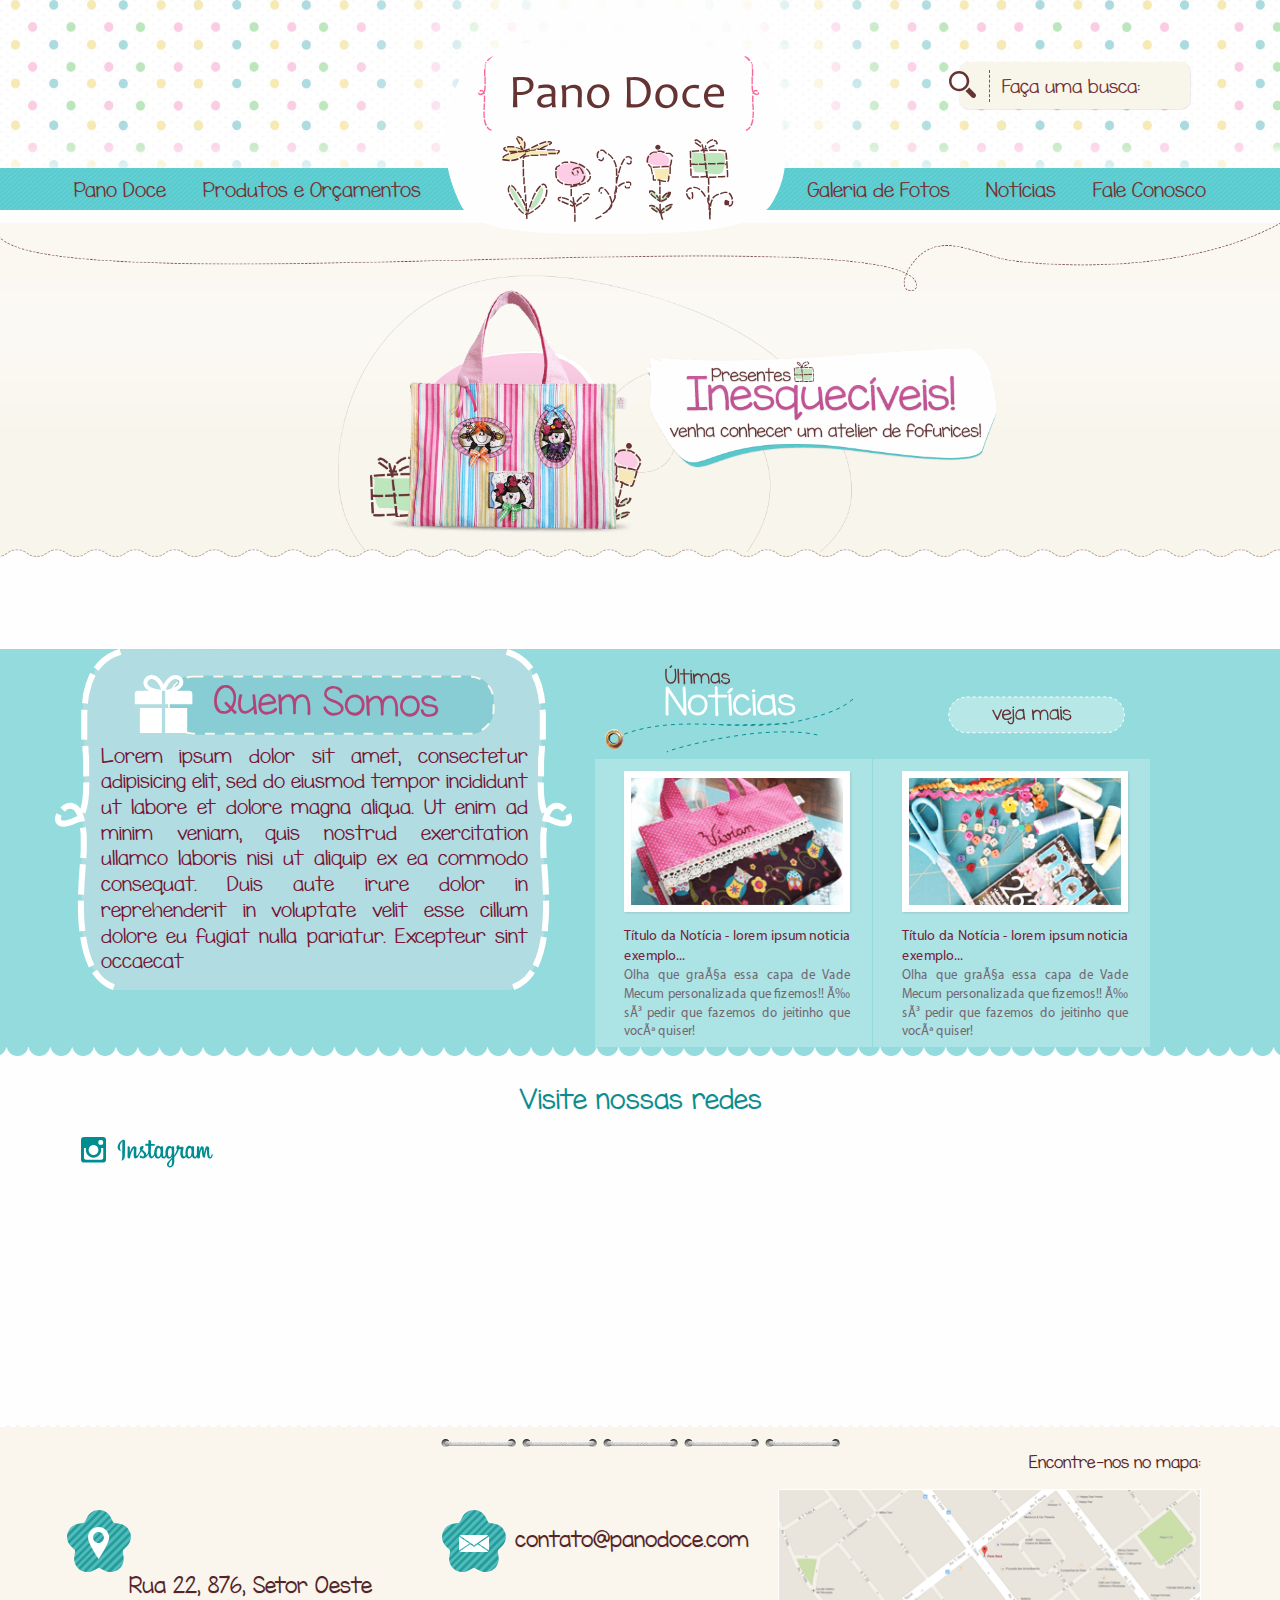
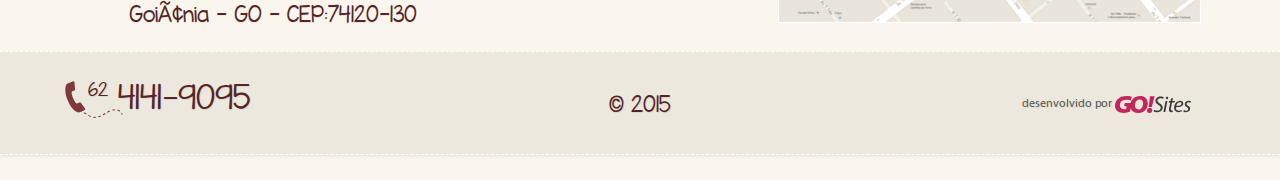
==== index.html @ 15ce9d4c "Update and rename principal.html to index.html" ====
<!doctype html>
<!--[if IEMobile 7 ]> <html dir="ltr" lang="pt-BR"class="no-js iem7"> <![endif]-->
<!--[if lt IE 7 ]> <html dir="ltr" lang="pt-BR" class="no-js ie6 oldie"> <![endif]-->
<!--[if IE 7 ]>    <html dir="ltr" lang="pt-BR" class="no-js ie7 oldie"> <![endif]-->
<!--[if IE 8 ]>    <html dir="ltr" lang="pt-BR" class="no-js ie8 oldie"> <![endif]-->
<!--[if (gte IE 9)|(gt IEMobile 7)|!(IEMobile)|!(IE)]><!-->
<html dir="ltr" lang="pt-BR" class="no-js"><!-- InstanceBegin template="/Templates/modelo.dwt" codeOutsideHTMLIsLocked="false" -->
<!--<![endif]-->
<head>
<!-- 15/04/2015 -->
<!-- meta tags -->
<meta http-equiv="Content-Type" content="text/html; charset=iso-8859-1" />
<meta name="viewport" content="width=device-width, initial-scale=1, maximum-scale=1, minimum-scale=1, user-scalable=no">
<meta name="title" content="Pano Doce - atelier de fofurices"/>
<meta name="author" content="GO!Sites - Soluções Online - (62) 3941-7878 gosites@gosites.com.br">
<meta name="copyright" content="® 2015" />
<meta name="keywords" content="" />
<meta name="distribution" content="global">
<!-- InstanceBeginEditable name="doctitle" -->
<title>Pano Doce - atelier de fofurices</title>
<!-- InstanceEndEditable -->
<!-- favicon -->
<link rel="icon" type="image/x-icon" href="img/favicon.ico">
<link rel="shortcut icon" href="img/favicon.png">
<!-- css -->
<link href="css/bootstrap.css" rel="stylesheet" type="text/css" />
<link href="css/layout.css" rel="stylesheet" type="text/css" />
<!-- InstanceBeginEditable name="head" -->
<link href="css/principal.css" rel="stylesheet" type="text/css" />
<!-- InstanceEndEditable -->
</head>
<body>
<!-- InstanceBeginEditable name="header" -->

<!-- InstanceEndEditable -->
<header class="topo">
  <!-- busca -->
  <div class="busca-container">
    <form id="busca" name="busca" method="post">
      <label for="busca-campo"></label>
      <input name="busca-campo" type="text" class="busca-campo" id="" placeholder="Fa&ccedil;a uma busca:">
      <input type="button" name="busca-botao" class="busca-botao" id="" value="">
    </form>
  </div>
  <!-- /.busca -->
  <!-- navegacao min.768px -->
  <nav class="navegacao" id="navegacao">
    <ul>
      <li><a href="pano-doce.html" target="_self">Pano Doce</a></li>
      <li><a href="produtos-e-orcamentos.html" target="_self">Produtos e Or&ccedil;amentos</a></li>
      <li id="menu-home"><a href="index.html" target="_self">Home</a></li>
      <li><a href="fotos.html" target="_self">Galeria de Fotos</a></li>
      <li><a href="noticias.html" target="_self">Not&iacute;cias</a></li>
      <li><a href="fale.html" target="_self">Fale Conosco</a></li>
    </ul>
  </nav>
</header>
<!-- /.topo -->
<div class="clearfix"></div>
<section class="banners">
  <!-- InstanceBeginEditable name="banners" -->
  <img src="img/banner.png" class="banner" alt="Pano Doce - atelier de fofurices">
  <!-- InstanceEndEditable -->
</section>
<!-- /.banners -->
<div class="clearfix"></div>
<section class="titulos-container">
  <div class="titulos"><h1>
    <span><!-- InstanceBeginEditable name="titulos" --><!-- InstanceEndEditable --></span>
  <img src="img/titulos.svg" class="titulos-fundo" alt="Pano Doce - atelier de fofurices">
  </h1></div>
</section>
<!-- /.titulos -->
<div class="clearfix"></div>
<main class="corpo">
  <section class="conteudos">
    <!-- InstanceBeginEditable name="conteudos" -->
    <div class="quemsomos-noticias-container">
      <div class="quemsomos-noticias">
        <div class="quemsomos">
          <div><img src="img/home-quemsomos-titulo.svg" class="quemsomos-titulo" alt="Quem Somos">
          Lorem ipsum dolor sit amet, consectetur adipisicing elit, sed do eiusmod tempor incididunt ut labore et dolore magna aliqua. Ut enim ad minim veniam, quis nostrud exercitation ullamco laboris nisi ut aliquip ex ea commodo consequat. Duis aute irure dolor in reprehenderit in voluptate velit esse cillum dolore eu fugiat nulla pariatur. Excepteur sint occaecat</div>
        </div>
        <!-- /.quemsomos -->
        <div class="noticias">
          <div class="noticias-cabecalho">
            <img src="img/home-noticias-titulo.svg" class="noticias-titulo" alt="&Uacute;ltimas Not&iacute;cias">
            <img src="img/home-noticias-titulo-fx.png" class="noticias-ilhoses" alt="&Uacute;ltimas Not&iacute;cias">
            <a href="noticias.html"><img src="img/botao-vejamais.svg" class="noticias-botao" alt="veja mais"></a>
          </div>
          <div class="noticia">
            <a href="noticias.html">
            <img src="img/home-noticias-img1.jpg" alt="noticia">
            <span class="noticia-titulo">T&iacute;tulo da Not&iacute;cia - lorem ipsum noticia exemplo...</span>
            Olha que graça essa capa de Vade Mecum personalizada que fizemos!! É só pedir que fazemos do jeitinho que você quiser!
            </a>
          </div>
          <div class="noticia">
            <a href="noticias.html">
            <img src="img/home-noticias-img2.jpg" alt="noticia">
            <span class="noticia-titulo">T&iacute;tulo da Not&iacute;cia - lorem ipsum noticia exemplo...</span>
            Olha que graça essa capa de Vade Mecum personalizada que fizemos!! É só pedir que fazemos do jeitinho que você quiser!
            </a>
          </div>
        </div>
      </div>
    </div>
    <!-- /.quemsomos-noticias-container -->
    <div class="redes-sociais">
      <div class="redes-sociais-titulo">Visite nossas redes</div>
      <section class="instagram">
      <header class="instagram-cabecalho"><img src="img/logo-instagram.svg" class="instagram-titulo" alt="Instagram"></header>
      <iframe src="http://widget.websta.me/in/panodoce/?s=95&w=5&h=2&b=1&p=11" allowtransparency="true" frameborder="0" scrolling="no" style="border:none;overflow:hidden;width:100%; height:235px" id="instagram" ></iframe>
      </section>
      <!-- /.instagram -->
      <section class="facebook">
      <iframe src="http://www.facebook.com/plugins/likebox.php?href=https%3A%2F%2Fwww.facebook.com%2Fpanodoce&amp;width=580&amp;height=258&amp;colorscheme=light&amp;show_faces=true&amp;header=false&amp;stream=false&amp;show_border=false" scrolling="no" frameborder="0" style="border:none; overflow:hidden; width:100%; height:258px;" allowTransparency="true" id="facebook"></iframe>
    </section>
      <!-- /.redes-sociais -->
    <!-- InstanceEndEditable -->
  </section>
  <!-- /.conteudos -->
</main>
<!-- /.corpo -->
<div class="clearfix"></div>
<div class="conteudos-navegacao">
  <span><a href="javascript:history.back(-1)" target="_self"><img src="img/botao-voltar.svg" class="botao-voltar hvr-wobble-horizontal" alt="voltar para p&aacute;gina anterior"></a></span>
  <div class="conteudos-navegacao-final"></div>
</div>
<!-- /.conteudos navegacao -->
<div class="clearfix"></div>
<footer id="rodape">
  <div class="rodape">
    <address class="endereco">
      <div id="endereco">
        <img src="img/icone-localizacao.svg" class="endereco-icone" alt="Rua 22, 876, Setor Oeste | Goiânia - GO - CEP:74120-130">
        <span>Rua 22, 876, Setor Oeste<br />Goiânia - GO - CEP:74120-130</span>
      </div>
      <div class="email">
        <a href="mailto:contato@panodoce.com"><img src="img/icone-email.svg" class="email-icone" alt="E-mail: contato@panodoce.com">contato@panodoce.com</a>
      </div>
    </address>
    <div class="mapa">
      Encontre-nos no mapa:<br>
      <a href="https://goo.gl/maps/itAzz" target="_blank"><img src="img/mapa-localizacao.jpg" class="mapa-img" alt="Encontre-nos no mapa"></a>
    </div>
  </div>
  <div class="clearfix"></div>
  <div class="rodape-abaixo-container">
    <div class="rodape-abaixo">
      <div class="telefone">
      <img src="img/icone-telefone.svg" class="telefone-icone" alt="+55 62 4141 9095">
      <div class="desktop"><span class="telefone-prefixo">62</span> 4141-9095</div>
      <div class="mobile"><a href="tel:+556241419095"><span class="telefone-prefixo">62</span> 4141-9095</a></div>
      </div>
      <div class="copyright">&copy; 2015</div>
      <div id="gosites">desenvolvido por <a href="http://www.gosites.com.br" target="_blank"><img src="img/gosites.svg" class="gosites" alt="GO!Sites"></a></div>
    </div>
  </div>
</footer>
<!-- /.rodape -->
<!-- InstanceBeginEditable name="footer" -->

<!-- InstanceEndEditable -->
<!-- navegacao max. 767px -->
<div class="mobile">
  <header class="mobile-topo">
    <!-- logo -->
    <section id="logo-mobile"><a href="index.html" target="_self"><img src="img/logo-sem-flores.svg" class="logo-mobile" alt="Pano Doce - atelier de fofurices"></a></section>
    <!-- menu icone -->
    <nav id="nav-mobile"> <a href="javascript:void(0)" data-toggle="modal" data-target="#nav-mob"><img src="img/mob-menu.svg" class="nav-mobile" alt="Menu"></a> </nav>
  </header>
    <!-- menu mobile -->
    <div class="modal fade menu-mobile fade-menu-mobile" id="nav-mob" tabindex="-1" role="dialog" aria-labelledby="myModalLabel" aria-hidden="true">
      <div class="modal-dialog menu-mobile-dialog">
        <div class="modal-content menu-mobile-content">
          <div class="modal-header menu-mobile-header"><a href="javascript:void(0)" class="fechar"><img src="img/fechar.svg" alt="Fechar Menu" data-dismiss="modal" aria-hidden="true"></a></div>
          <div class="modal-body menu-mobile-body">
            <!-- conteudos menu aqui -->
            <ul class="menu-movel">
              <li><a href="pano-doce.html" target="_self">Pano Doce</a></li>
              <li><a href="produtos-e-orcamentos.html" target="_self">Produtos e Or&ccedil;amentos</a></li>
              <li><a href="fotos.html" target="_self">Galeria de Fotos</a></li>
              <li><a href="noticias.html" target="_self">Not&iacute;cias</a></li>
              <li><a href="fale.html" target="_self">Fale Conosco</a></li>
            </ul>
          </div>
          <div class="modal-footer menu-mobile-footer"></div>
        </div>
      </div>
    </div>
    <!-- /nav-mob --> 
</div>
<!-- /.mobile --> 
<!-- modal menu movel-->
<style>
.menu-mobile {
	padding-left: 0 !important; /* NAO ALTERAR */
	padding-right: 0 !important; /* NAO ALTERAR */
}
</style>
<!-- scripts --> 
<script src="js/jquery-1.11.2.min.js"></script>
<script src="js/bootstrap.js"></script>
</body>
<!-- InstanceEnd --></html>
---- css/layout.css ----
/* CSS Document */
/* IMPORTAÇÕES */
@import url("normalize.css");
@import url("hover.css");
/* FONTES */
@import url("../webfonts/kg-miss-speechy-ipa-regular/stylesheet.css");
@import url("../webfonts/myriad-pro-regular/stylesheet.css");
html {
	font-size: 62.5%;
}

/* RELATIVO A VERSAO ACIMA DE 768px */
@media screen and (min-width: 768px) {
.mobile {
	display: none !important;
	visibility: hidden !important;
}
}
/* LAYOUT GLOBAL */
* {
	text-rendering: optimizeLegibility;
}
body {
	background: url(../img/fundo.jpg) no-repeat left top #faf6ed;
	background-size: 100%;
	color: #6c6f70;
	font-family: 'myriad pro regular';
	font-size: 1.3rem;
	margin: 0 auto;
	max-width: 2000px;
	min-width: 280px;
	position: relative;
	z-index: 2;
}
.topo {
	display: block;
	height: 161px;
	margin: 0 auto;
	max-height: 243px;
	max-width: 2000px;
	padding: 0;
	position: relative;
	width: 100%;
	z-index: 5;
}
.busca-container {
	margin: 0 auto;
	margin-top: 62px;
	max-width: 1170px;
}
#busca {
	float: right;
	margin-right: 3%;
	max-width: 231px;
	position: relative;
	width: 100%;
}
#busca label {
	display: none;
}
.busca-campo {
	background: #f8f5eb;
	border-radius: 10px;
	-webkit-border-radius: 10px;
	-moz-border-radius: 10px;
	border: none;
	box-shadow: 0.5px 0.866px 1px 0px rgba(0, 0, 0, 0.078);
	color: #663333;
	font-family: 'kg_miss_speechy_iparegular';
	font-size: 1.7rem;
	height: 100rem;
	max-height: 47px;
	max-width: 231px;
	padding: 16px 15px 15px 43px;
	position: relative;
	width: 100%;
	z-index: 2;
}
.busca-campo::-webkit-input-placeholder {
	color: #733333;
}
.busca-campo input:-moz-placeholder {
	color: #733333;
}
.busca-campo textarea:-moz-placeholder {
	color: #733333;
}
.busca-campo:focus {
	background: #fffbcf;
	outline: none;
}
.busca-botao {
	background: url(../img/icone-busca.svg) no-repeat left 1px transparent;
	background-size: 68%;
	border: none;
	border-right: dashed 1px #c92d5a;
	height: 100rem;
	left: -10px;
	max-height: 32px;
	max-width: 41px;
	position: absolute;
	top: 8px;
	width: 100%;
	z-index: 3;
}
.banners .corpo, .titulos, .conteudos, #rodape, .rodape {
	position: relative;
	z-index: 5;
}
.navegacao {
	background: url(../img/menu-fundo.jpg) repeat-x left top;
	display: block;
	float: left;
	font-family: 'kg_miss_speechy_iparegular';
	font-size: 1.8rem;
	left: 0;
	line-height: 3rem;
	margin: 0 auto;
	max-height: 43px;
	max-width: 2000px;
	position: absolute;
	text-shadow: 1px 1.732px 2px rgba(0, 0, 0, 0.031);
	top: 106px;
	width: 100%;
	z-index: 200 !important;
}
.navegacao ul {
	display: block;
	float: none;
	list-style: none;
	margin: 0 auto;
	max-height: 43px;
	max-width: 1170px;
	padding: 0;
	position: relative;
	-webkit-margin-before: 0px;
	-webkit-margin-after: 0px;
	-webkit-margin-start: auto;
	-webkit-margin-end: auto;
	-webkit-padding-start: 0;
	text-align: center;
	width: 100%;
	z-index: 2;
}
.navegacao ul li {
	display: inline-block;
	position: relative;
}
#menu-home {
	max-width: 344px;
	position: relative;
	text-align: center;
	width: 100%
}
#menu-home:before {
	background: url(../img/logo-com-fundo.svg) no-repeat left top;
	background-size: 100%;
	content: "";
	height: 100rem;
	left: 0;
	max-height: 196px;
	max-width: 344px;
	position: absolute;
	top: -155px;
	width: 100%;
	z-index: 3;
}
#menu-home a {
	bottom: -41px;
	height: 100rem;
	left: 0;
	max-height: 196px;
	max-width: 344px;
	opacity: 0;
	padding: 0 !important;
	position: absolute;
	width: 100%;
	z-index: 4;
}
.navegacao ul li a {
	color: #733333;
	display: block;
	padding: 0.8rem 1.52rem;
	padding-bottom: 0.35rem;
	position: relative;
}
.navegacao ul li:first-child a {
	padding-left: 0;
}
.navegacao ul li:last-child a {
	padding-right: 0;
}
.navegacao ul li a:hover, .navegacao ul li a:focus {
	color: #df5599;
	text-decoration: none;
}
.banners {
	background: url(../img/banners-fundo.jpg) repeat-x right bottom;
	display: none;
	float: left;
	margin: 0 auto;
	max-width: 2000px;
	padding-bottom: 9px;
	padding-top: 3.909%;
	position: relative;
	width: 100%;
}
.banners:before {
	background: url(../img/banners-topo.png) no-repeat left top;
	background-size: 100%;
	content: "";
	display: block;
	height: 100rem;
	left: 0;
	max-height: 107px;
	max-width: 2000px;
	position: absolute;
	top: 0;
	width: 100%;
}
.banners:after {
	background: url(../img/conteudos-finais.png) no-repeat left top #fefefe;
	background-size: 100%;
	bottom: 0px;
	content: "";
	display: block;
	height: 100rem;
	left: 0;
	max-height: 12px;
	max-width: 2000px;
	position: absolute;
	width: 100%;
}
.banner {
	display: block;
	margin: 0 auto;
	max-width: 2000px;
	position: relative;
	width: 100%;
	z-index: 2;
}
.titulos-container {
	background: url(../img/conteudos-topo.png) no-repeat right center;
	background-size: 100% 100%;
	float: left;
	height: 100rem;
	margin: 0 auto;
	max-height: 107px;
	max-width: 2000px;
	position: relative;
	width: 100%;
	z-index: 9;
}
.titulos {
	margin: 0 auto;
	max-width: 1140px;
	position: relative;
	z-index: 9;
}
.titulos h1 {
	color: #df5599;
	display: block;
	font-family: 'kg_miss_speechy_iparegular';
	font-size: 4rem;
	left: 0;
	letter-spacing: -.1rem;
	max-width: 379px;
	padding: 33px 0;
	position: absolute;
	text-align: center;
	text-shadow: 0.5px 0.866px 1px rgba(0, 0, 0, 0.075);
	top: 0;
	width: 100%;
	z-index: 10;
}
.titulos span {
	position: relative;
	z-index: 11;
}
.titulos-fundo {
	display: block;
	left: 0px;
	position: absolute;
	top: 0;
	width: 100%;
	z-index: 10 !important;
}
.corpo {
	background: url(../img/corpo.jpg) no-repeat left top;
	background-size: 100%;
	float: left;
	max-width: 2000px;
	padding-bottom: 50px;
	padding-top: 50px;
	position: relative;
	width: 100%;
}
.corpo:after {
	background: url(../img/conteudos-finais.png) no-repeat left top #fefefe;
	background-size: 100%;
	bottom: 0px;
	content: "";
	display: block;
	height: 100rem;
	left: 0;
	max-height: 12px;
	max-width: 2000px;
	position: absolute;
	width: 100%;
}
.conteudos {
	margin: 0 auto;
	max-width: 1170px;
	min-height: 50px;
	padding: 2rem 1% 5px 3%;
	position: relative;
	z-index: 9;
}
@media screen and (max-width: 1220px) and (min-width: 768px) {
.conteudos {
	padding-left: 2%;
	padding-right: 2%;
}
}
.menu-interno {
	border: solid 1px #dcdcdc;
	display: inline-block;
	float: left;
	font-family: 'kg_miss_speechy_iparegular';
	font-size: 1.5rem;
	margin-right: 2%;
	padding: 1.2em 1.2em 1.2em 0.5em;
	position: relative;
	width: 26%;
	z-index: 9 !important;
}
.menu-interno-cabecalho {
	border-bottom: solid 1px #dcdcdc;
	color: #70950a;
	display: block;
	font-weight: 600;
	padding-bottom: .6em;
	text-transform: uppercase;
	width: 100%;
}
.menu-interno ul {
	list-style: none;
	margin-bottom: 0;
	margin-top: .6em;
	padding-left: 0;
	-webkit-margin-before: 0;
	-webkit-margin-after: 0;
	-webkit-margin-start: 0;
	-webkit-margin-end: 0;
	-webkit-padding-start: 0;
}
.menu-interno ul li {
	border-bottom: solid 1px #dcdcdc;
	width: 100%;
}
.menu-interno ul li:last-child {
	border-bottom: none;
}
.menu-interno ul li a {
	color: #086a77;
	display: block;
	padding: .3em 0;
	width: 100%;
}
.menu-interno ul li:last-child a {
	padding-bottom: 0;
}
.menu-interno ul li a:before {
	content: "\bb";
	display: inline-block;
	height: 12px;
	margin-left: .4em;
	margin-right: .3em;
	width: 12px;
}
.conteudos-com-navegacao {
	display: inline-block;
	float: left;
	padding-bottom: 35px;
	position: relative;
	width: 70%;
	z-index: 9;
}
.conteudos-navegacao {
	background: #fefefe;
	margin: 0 auto;
	max-width: 2000px;
	padding-bottom: 16px;
	padding-top: 34px;
	width: 100%;
}
.conteudos-navegacao span {
	background: #93dbdd;
	display: block;
	width: 100%;
}
.conteudos-navegacao a {
	display: block;
	margin: 0 auto;
	max-width: 1170px;
	padding: 12px 0 10px 0;
	width: 100%;
}
.conteudos-navegacao a:hover {
	cursor: text;
}
.botao-voltar {
	display: block;
	height: 100rem;
	margin: 0 auto;
	margin-right: 2%;
	max-height: 44px;
	max-width: 186px;
	width: 100rem;
}
.botao-voltar:hover {
	cursor: pointer;
}
.conteudos-navegacao-final {
	background: url(../img/conteudos-rodape-azul.png) no-repeat left top;
	height: 100rem;
	max-height: 14px;
	max-width: 2000px;
	width: 100%;
}
#rodape {
	border-top: dashed 2px #ffffff;
	float: left;
	font-family: 'kg_miss_speechy_iparegular';
	max-width: 2000px;
	min-height: 159px;
	padding-bottom: 25px;
	padding-top: 12px;
	text-shadow: 0.5px 0.866px 1px rgba(0, 0, 0, 0.075);
	width: 100%;
}
.rodape {
	background: url(../img/rodape-separador.png) no-repeat center top;
	color: #542428;
	margin: 0 auto;
	max-width: 1170px;
	padding: 0;
	padding-top: 14px;
	width: 100%;
}
@media and (max-width: 1170px) {
.rodape {
	padding: 0 2%;
}
}
.endereco {
	display: inline-block;
	float: left;
	font-size: 2rem;
	max-width: 700px;
	margin-right: 2%;
	margin-top: 57px;
	padding: 0;
	padding-left: 1%;
	width: 63.4%;
}
.endereco a {
	color: #542428;
}
.endereco img {
	display: inline-block;
	height: 100rem;
	margin-right: 3%;
	max-height: 62px;
	max-width: 64px;
	width: 100%;
}
#endereco {
	display: inline-block;
	float: left;
	margin-right: 25px;
	max-width: 350px;
	width: 100%;
}
#endereco span {
	display: inline-block;
	float: right;
}
.email {
	display: inline-block;
	float: left;
	max-width: 312px;
	width: 100%;
}
.mapa {
	display: inline-block;
	float: left;
	font-size: 1.5rem;
	max-width: 423px;
	padding-bottom: 28px;
	text-align: right;
	width: 36.1%;
}
.mapa-img {
	border: solid 1px #fffefe;
	margin-top: 14px;
	width: 100%;
}
.rodape-abaixo-container {
	background: #ede8dd;
	border-bottom: dashed 1px #ffffff;
	border-top: dashed 1px #ffffff;
	box-shadow: 1px 1.732px 2px 0px rgba(0, 0, 0, 0.051);
	float: left;
	max-width: 2000px;
	padding-top: 25px;
	width: 100%;
}
.rodape-abaixo {
	height: 77px;
	margin: 0 auto;
	max-width: 1150px;
	text-shadow: 0.5px 0.866px 1px rgba(0, 0, 0, 0.075);
	width: 100%;
}
.telefone {
	color: #542428;
	display: inline-block;
	float: left;
	font-size: 3rem;
	max-width: 195px;
	padding-left: 2%;
	position: relative;
	width: 100%;
}
.telefone a {
	color: #542428;
}
.telefone-icone {
	left: 0;
	max-width: 58px;
	position: absolute;
	top: 10%;
	width: 100%;
}
.telefone-prefixo {
	display: inline-block;
	font-size: 1.7rem;
	vertical-align: text-top;
}
.copyright {
	color: #542428;
	font-size: 2rem;
	margin: 0 auto;
	max-width: 120px;
	padding-top: 14px;
	text-align: center;
	width: 100%;
}
#gosites {
	color: #565656;
	float: right;
	font-family: 'myriad pro regular';
	font-size: 1.2rem;
	margin-right: 2%;
	margin-top: -23px;
	max-width: 170px;
	width: 100%;
}
.gosites {
	max-width: 76px;
	width: 100%;
}








/******************* menu mobile MODAL *******************/
.menu-mobile-open {
	overflow: hidden;
}
.menu-mobile {
	position: fixed;
	top: 0;
	right: 0;
	bottom: 0;
	left: 0;
	z-index: 1050;
	display: none;
	overflow: hidden;
	-webkit-overflow-scrolling: touch;
	outline: 0;
}
.menu-mobile.fade-menu-mobile .menu-mobile-dialog {
	-webkit-transition: -webkit-transform .3s ease-out;
	-o-transition: -o-transform .3s ease-out;
	transition: transform .3s ease-out;
	-webkit-transform: translate(0, -25%);
	-ms-transform: translate(0, -25%);
	-o-transform: translate(0, -25%);
	transform: translate(0, -25%);
}
.menu-mobile.in .menu-mobile-dialog {
	-webkit-transform: translate(0, 0);
	-ms-transform: translate(0, 0);
	-o-transform: translate(0, 0);
	transform: translate(0, 0);
}
.menu-mobile-open .menu-mobile {
	overflow-x: hidden;
	overflow-y: auto;
}
.menu-mobile-dialog {
	position: relative;
	width: auto;
	margin: 0;
}
.menu-mobile-content {
	position: relative;
	background-color: transparent;
	-webkit-background-clip: padding-box;
	background-clip: padding-box;
	border: none;
	border: none;
	outline: 0;
	-webkit-box-shadow: none;
	box-shadow: none;
}
.modal-backdrop {
	position: fixed;
	top: 0;
	right: 0;
	bottom: 0;
	left: 0;
	z-index: 1040;
	background-color: #f8f8f8;
}
.modal-backdrop.fade {
	filter: alpha(opacity=0);
	opacity: 0;
}
.modal-backdrop.in {
	filter: alpha(opacity=50);
	opacity: .99;
}
.menu-mobile-header {
	border-bottom: none;
	padding: 30px;
	position: relative;
	text-align: right;
	z-index: 1000;
}
.modal-header .fechar {
	margin-top: -2px;
}
.menu-mobile-title {
	line-height: 1.42857143;
	margin: 0;
	position: relative;
	z-index: 1000;
}
.menu-mobile-body {
	position: relative;
	padding: 0;
	z-index: 1000;
}
.menu-mobile-body .menu-movel {
	position: relative;
	z-index: 1000;
}
.menu-mobile-footer {
	display: none;
	visibility: hidden;
}

@media (min-width: 768px) {
.menu-mobile-dialog {
	width: 600px;
	margin: 0;
}
.menu-mobile-content {
	-webkit-box-shadow: none;
	box-shadow: none;
}
.menu-mobile-sm {
	width: 300px;
}
}

@media (min-width: 992px) {
.menu-mobile-lg {
	width: 900px;
}
}

/******************* fim menu mobile *******************/






/* RELATIVO A VERSAO MOVEL */
@media screen and (max-width: 767px) and (min-width: 176px) {
* {
	text-rendering: geometricPrecision;
	-webkit-transition: all ease .7s;
	-moz-transition: all ease .7s;
	transition: all ease .7s;
}
.desktop {
	display: none !important;
	visibility: hidden !important;
}
a:focus {
	outline: none;
}
body {
	padding-top: 6.8rem;
}
.topo {
	display: none !important;
	visibility: hidden !important;
}
.mobile {
	display: block !important;
	visibility: visible !important;
}
.mobile-topo {
	background: #fefefd;
	box-shadow: rgba(221, 221, 221, 0.329412) 0px 1px 5px 0px;
	left: 0px;
	position: fixed;
	top: 0px;
	width: 100%;
	z-index: 50;
}
#logo-mobile {
	float: left;
	height: 5.4rem;
	margin-bottom: .7rem;
	margin-left: .5rem;
	margin-top: .7143rem;
	max-width: 180px;
	position: relative;
	text-align: left;
	width: 100%;
	z-index: 51;
}
.logo-mobile {
	max-width: 180px;
	position: relative;
	z-index: 52;
}
#nav-mobile {
	height: 40px;
	margin-right: .5rem;
	margin-top: 1.44rem;
	position: absolute;
	right: 0px;
	top: 0px;
	width: 40px;
	z-index: 52;
}
#nav-mobile {
	position: fixed;
	z-index: 60;
}
.logo-mobile-menu {
	margin-top: 0.7857em;
	max-width: 179px;
}
/* botao fechar (menu) */
.fechar {
	max-width: 40px;
	position: absolute;
	right: .5em;
	top: 0px;
	width: 13%;
}
.fechar img {
	margin-right: .5em;
	margin-top: 1.44rem;
	width: 100%;
}
/* menu movel */
.menu-movel {
	list-style: none;
	margin-bottom: 0px;
	padding-left: 0px;
	text-align: center;
}
.menu-movel li a {
	color: #733333;
	font-family: 'kg_miss_speechy_iparegular';
	font-size: 2.8rem;
	display: block;
	letter-spacing: -.02rem;
	margin-top: .2rem;
	padding: .01rem 1rem;
	text-shadow: 0.5px 0.866px 1px rgba(0, 0, 0, 0.11);
	vertical-align: middle;
}
.menu-movel li a:hover {
	background: #df5599;
	color: #ffffff;
	text-decoration: none;
}
.banners-fundo {
	bottom: -8%;
}
.titulos-container {
	background-size: cover;
}
.corpo {
	margin-top: 0;
	padding-bottom: 5px;
	padding-top: 5px;
}
.banners:after, .corpo:after {
	background-size: cover;
}
.titulos {
	padding-left: 2%;
}
.titulos h1 {
	font-size: 2.4rem;
	left: 0;
	letter-spacing: -.1rem;
	position: relative;
	top: 0;
	width: 257px;
}
.conteudos {
	font-size: 1.8rem;
	padding-left: 2%;
	padding-right: 2%;
}
.menu-interno {
	display: block;
	float: none;
	font-size: 1.15em;
	margin-bottom: 10px;
	margin-right: 0;
	padding: .3em;
	width: 100%;
}
.menu-interno-cabecalho {
	border-bottom: solid 1px #dcdcdc;
	font-weight: 600;
	margin-bottom: 6px;
	padding-bottom: 2px;
	width: 100%;
}
.menu-interno ul li {
	border-bottom: 0;
	display: inline-block;
	margin-bottom: 6px;
	vertical-align: middle;
	width: 44.8vw;
}
.menu-interno ul li a {
	border: solid 1px #dcdcdc;
	display: block;
	padding: 2px 0;
	text-align: left;
	width: 100%;
}
.conteudos-com-navegacao {
	display: block;
	float: none;
	padding-bottom: 35px;
	position: relative;
	width: 100%;
	z-index: 9;
}
.rodape {
	padding-left: 2%;
	padding-right: 2%;
}
.endereco {
	border-bottom: solid 1px #dddddd;
	float: none;
	margin-bottom: 15px;
	margin-top: 0;
	max-width: 757px;
	padding-bottom: 15px;
	padding-top: 15px;
	text-align: center;
	width: 100%;
}
.mapa {
	display: block;
	float: none;
	margin-left: auto;
	margin-right: auto;
	text-align: left;
	width: 100%;
}
.rodape-abaixo {
	height: auto;
}
.telefone, .copyright {
	float: none;
	display: block;
}
.telefone {
	margin: 0 auto;
	max-width: 757px;
	padding-left: 4%;
	width: 60%;
}
.telefone > .mobile {
	margin: 0 auto;
	max-width: 195px;
	width: 100%;
}
#gosites {
	float: none;
	margin-bottom: 25px;
	margin-top: 25px;
	max-width: 757px;
	text-align: center;
	width: 100%;
}
}
@media screen and (max-width: 767px) and (min-width: 320px) {
.telefone {
	width: 200px;
}
}
@media screen and (max-width: 761px) and (min-width: 320px) {
.titulos-container {
	background: url(../img/conteudos-topo.png) no-repeat right center #fcfbf8;
	background-size: 100% auto;
}
}
@media screen and (max-width: 739px) and (min-width: 320px) {
#endereco, .email {
	display: block;
	float: none;
	max-width: 729px;
	width: 100%;
}
#endereco {
	margin-bottom: 25px;
	margin-right: 0;
}
#endereco span, .endereco-icone {
	display: inline-block;
	float: none;
}
#endereco span {
	text-align: left;
}
}
@media screen and (max-width: 739px) and (min-width: 390px) {
.endereco-icone {
	margin-top: -35px;
}
}
@media screen and (max-width: 390px) {
.botao-voltar {
	margin-right: 4%;
}
}
@media screen and (max-width: 899px) and (min-width: 768px) {
.banners:after, .banners:after, .corpo:after {
	background-size: cover;
}
.endereco, .mapa {
	display: block;
	float: none;
	margin: 0 auto;
	max-width: 889px;
	width: 100%;
}
.endereco {
	text-align: center;
}
#endereco, #endereco span, .email {
	display: inline;
	float: none;
	text-align: left;
}
.endereco-icone, #endereco span {
	float: left;
}
.mapa {
	margin-top: 25px;
	text-align: left;
	width: 70%;
}
.mapa-img {
	max-width: 423px;
}
}
@media screen and (max-width: 1149px) and (min-width: 900px) {
.endereco {
	margin-top: 17px;
	width: 61.4%;
}
#endereco {
	margin-bottom: 15px;
}
}
@media screen and (max-width: 1169px) and (min-width: 768px) {
.titulos h1 {
	left: 2%;
	width: 40%;
}
.banners:after, .banners:after, .corpo:after {
	background-size: cover;
}
.rodape-abaixo {
	padding-left: 2%;
	padding-right: 2%;
}
}
@media screen and (max-width: 1151px) and (min-width: 768px) {
.topo {
	height: 105px;
}
.busca-container {
	margin-top: 12px;
}
.navegacao {
	font-size: 16px;
	top: 60px;
}
#menu-home {
	max-width: 234px;
}
#menu-home:before {
	background: url(../img/logo-sem-flores.svg) no-repeat left top #fbfdfb;
	background-size: 100%;
	border-radius: 8px;
	-webkit-border-radius: 8px;
	-moz-border-radius: 8px;
	max-height: 66px;
	top: -40px;
}
.navegacao ul li a {
	padding: 0.8rem 1rem;
}
}
@media screen and (max-width: 930px) and (min-width: 768px) {
.navegacao {
	font-size: 18px;
	top: 60px;
}
#menu-home {
	width: 0;
}
#menu-home:before {
	background: url(../img/logo-sem-flores.svg) no-repeat left top transparent;
	background-size: 100%;
	display: block;
	left: -79px;
	max-height: 66px;
	top: -91px;
	width: 200px;
}
#menu-home a {
	display: block;
	left: -79px;
	max-height: 56px;
	top: -91px;
	width: 200px;
}
.navegacao ul li a {
	padding: 0.8rem 1rem;
}
}
@media screen and (max-width: 1087px) and (min-width: 768px) {
.titulos-container {
	background: url(../img/conteudos-topo.png) no-repeat center center #fefefe;
	background-size: cover;
}
}
---- css/principal.css ----
@charset "utf-8";
/* CSS Document */
/* redefinicao da template */
.titulos-container, .conteudos-navegacao, .corpo:after {
	display: none;
	visibility: hidden;
}
.corpo {
	background: #fefefe;
	padding: 0;
	padding-top: 88px;
}
.conteudos {
	background: transparent;
	float: left;
	max-width: 2000px;
	padding: 0;
	width: 100%;
}
/* banners */
.banners {
	display: block;
}
/* quem somos + noticias */
.quemsomos-noticias-container {
	background: #93dbdd;
	float: left;
	margin-bottom: 36px;
	max-width: 2000px;
	position: relative;
	width: 100%;
}
.quemsomos-noticias-container:after {
	background: url(../img/conteudos-rodape-azul.png) no-repeat left top;
	background-size: 100%;
	bottom: -12px;
	content: "";
	display: block;
	height: 100rem;
	left: 0;
	max-height: 12px;
	max-width: 2000px;
	position: absolute;
	width: 100%;
}
@media screen and (max-width: 767px) and (min-width: 176px) {
.quemsomos-noticias-container:after {
	background-size: cover;
}
}
@media screen and (max-width: 899px) and (min-width: 768px) {
.quemsomos-noticias-container:after {
	background-size: cover;
}
}
@media screen and (max-width: 1169px) and (min-width: 768px) {
.quemsomos-noticias-container:after {
	background-size: cover;
}
}
.quemsomos-noticias {
	margin: 0 auto;
	max-width: 1170px;
	width: 100%;
}
.quemsomos {
	background: url(../img/home-quemsomos-bg.svg) no-repeat left top;
	background-size: 100%;
	color: #751636;
	display: inline-block;
	float: left;
	font-family: 'kg_miss_speechy_iparegular';
	font-size: 1.8rem;
	max-height: 378px;
	max-width: 517px;
	padding: 2.078% 3.748% 1.966% 3.9%;
	position: relative;
	text-align: justify;
	width: 100%;
	z-index: 9;
}
@media screen and (max-widt: 1170px) and (min-width: 768px) {
.quemsomos {
	width: 44.189%;
}
}
@media screen and (max-width: 1060px) {
.quemsomos {
	padding: 24.313px 43.844px 23px 45.625px;
}
}
@media screen and (max-width: 520px) {
.quemsomos {
	font-size: 1.3rem;
}
}
.quemsomos-titulo {
	display: block;
	margin: 0 auto;
	margin-bottom: 8px;
	max-width: 363px;
	position: relative;
	z-index: 11;
}
/* noticias */
.noticias {
	display: inline-block;
	float: left;
	margin-left: 2%;
	max-width: 557px;
	width: 100%;
}
.noticias-cabecalho {
	margin: 0 auto;
	margin-bottom: 6px;
	margin-top: 16px;
	max-width: 502px;
	position: relative;
	width: 100%;
}
.noticias-titulo {
	max-width: 233px;
	width: 100%;
}
.noticias-ilhoses {
	bottom: 4px;
	height: 100rem;
	left: -18px;
	max-height: 20px;
	max-width: 19px;
	position: absolute;
	width: 100%;
}
.noticias-botao {
	display: block;
	float: right;
	margin-top: 26px;
	max-width: 177px;
}
.noticia {
	background: rgba(255,255,255,0.24);
	display: inline-block;
	float: left;
	max-width: 277px;
	padding: 12px 22px 5px 29px;
	text-align: justify;
	width: 100%;
}
.noticia:hover {
	background: rgba(255,255,255,0.64);
}
.noticias div:nth-child(2) {
	margin-right: 1px;
}
.noticia a {
	color: #75676f;
	font-family: 'myriad pro regular';
	font-size: 1.3rem;
}
.noticia img {
	border: solid 7px #ffffff;
	box-shadow: 0.5px 0.866px 2px 0px rgba(65, 34, 42, 0.137);
	display: block;
	margin-bottom: 15px;
	max-width: 227px;
	width: 100%;
}
.noticia-titulo {
	color: #762237;
	display: block;
	font-size: 1.4rem;
}
/* instagram + facebook */
.redes-sociais {
	margin: 0 auto;
	margin-bottom: 36px;
	max-width: 1170px;
	padding: 0 2%;
	width: 100%;
}
.redes-sociais-titulo {
	color: #098d91;
	font-family: 'kg_miss_speechy_iparegular';
	font-size: 2.5rem;
	margin: 0 auto;
	margin-bottom: 19px;
	max-width: 300px;
	text-align: center;
	text-shadow: 0.5px 0.866px 1px rgba(0, 0, 0, 0.075);
}
/* instagram */
.instagram {
	display: inline-block;
	float: left;
	max-width: 578px;
	width: 100%;
}
.instagram-cabecalho {
	margin-bottom: 16px;
	width: 100%;
}
.instagram-titulo {
	max-width: 132px;
	width: 100%;
}
/* facebook */
.facebook {
	display: inline-block;
	float: left;
	margin-left: 5px;
	max-width: 520px;
	width: 100%;
}
@media screen and (max-width: 767px) {
.quemsomos-noticias {
	padding: 0 2%;
}
.quemsomos {
	display: block;
	float: none;
	margin: 0 auto;
}
.noticias {
	max-width: 757px;
	padding-left: 0;
	margin-left: 0;
	text-align: center;
}
.noticia {
	display: inline-block;
	float: none;
}
.instagram, .facebook {
	display: block;
	float: none;
	margin: 0 auto;
}
}
@media screen and (max-width: 610px) {
.instagram {
	width: 90%;
}
}
@media screen and (max-width: 599px) {
.noticia {
	display: block;
	margin: 0 auto;
	max-width: 529px;
	width: 90%;
}
.noticias div:nth-child(2) {
	margin-bottom: 1px;
	margin-right: auto;
}
}
@media screen and (max-width: 550px) {
.noticias-cabecalho {
	padding: 0 2%;
}
.noticias-ilhoses {
	left: 0;
}
}
@media screen and (max-width: 461px) {
.noticias-ilhoses {
	bottom: auto;
	top: 71px;
}
.noticias-botao {
	display: block;
	float: none;
	margin-left: auto;
	margin-right: auto;
	margin-top: 5px;
}
}
@media screen and (max-width: 399px) {
.quemsomos {
	background: #b0dce1;
	border: dashed 5px #ffffff;
	border-radius: 6px;
	margin-top: 15px;
	padding-left: 10px;
	padding-right: 10px;
}
}
@media screen and (max-width: 1113px) and (min-width: 768px) {
.noticias {
	margin-left: auto;
	max-width: 1103px;
	padding-left: 2%;
	padding-right: .5%;
}
.noticias-cabecalho {
	max-width: 1090px;
}
}
@media screen and (max-width: 1113px) and (min-width: 882px) {
.noticia {
	max-width: 1093px;
	width: 49%;
}
.noticia img {
	display: inline-block;
	float: left;
	margin-right: 8px;
}
}
@media screen and (max-width: 881px) and (min-width: 768px) {
.noticia {
	max-width: 1093px;
	width: 49%;
}
.noticia img {
	display: inline-block;
	float: left;
	margin-right: 8px;
}
}
@media screen and (max-width: 1166px) and (min-width: 768px) {
.instagram {
	display: block;
	float: none;
	margin: 0 auto;
}
.facebook {
	display: block;
	float: none;
	margin: 15px 0;
	max-width: 1156px;
	width: 100%;
}
}
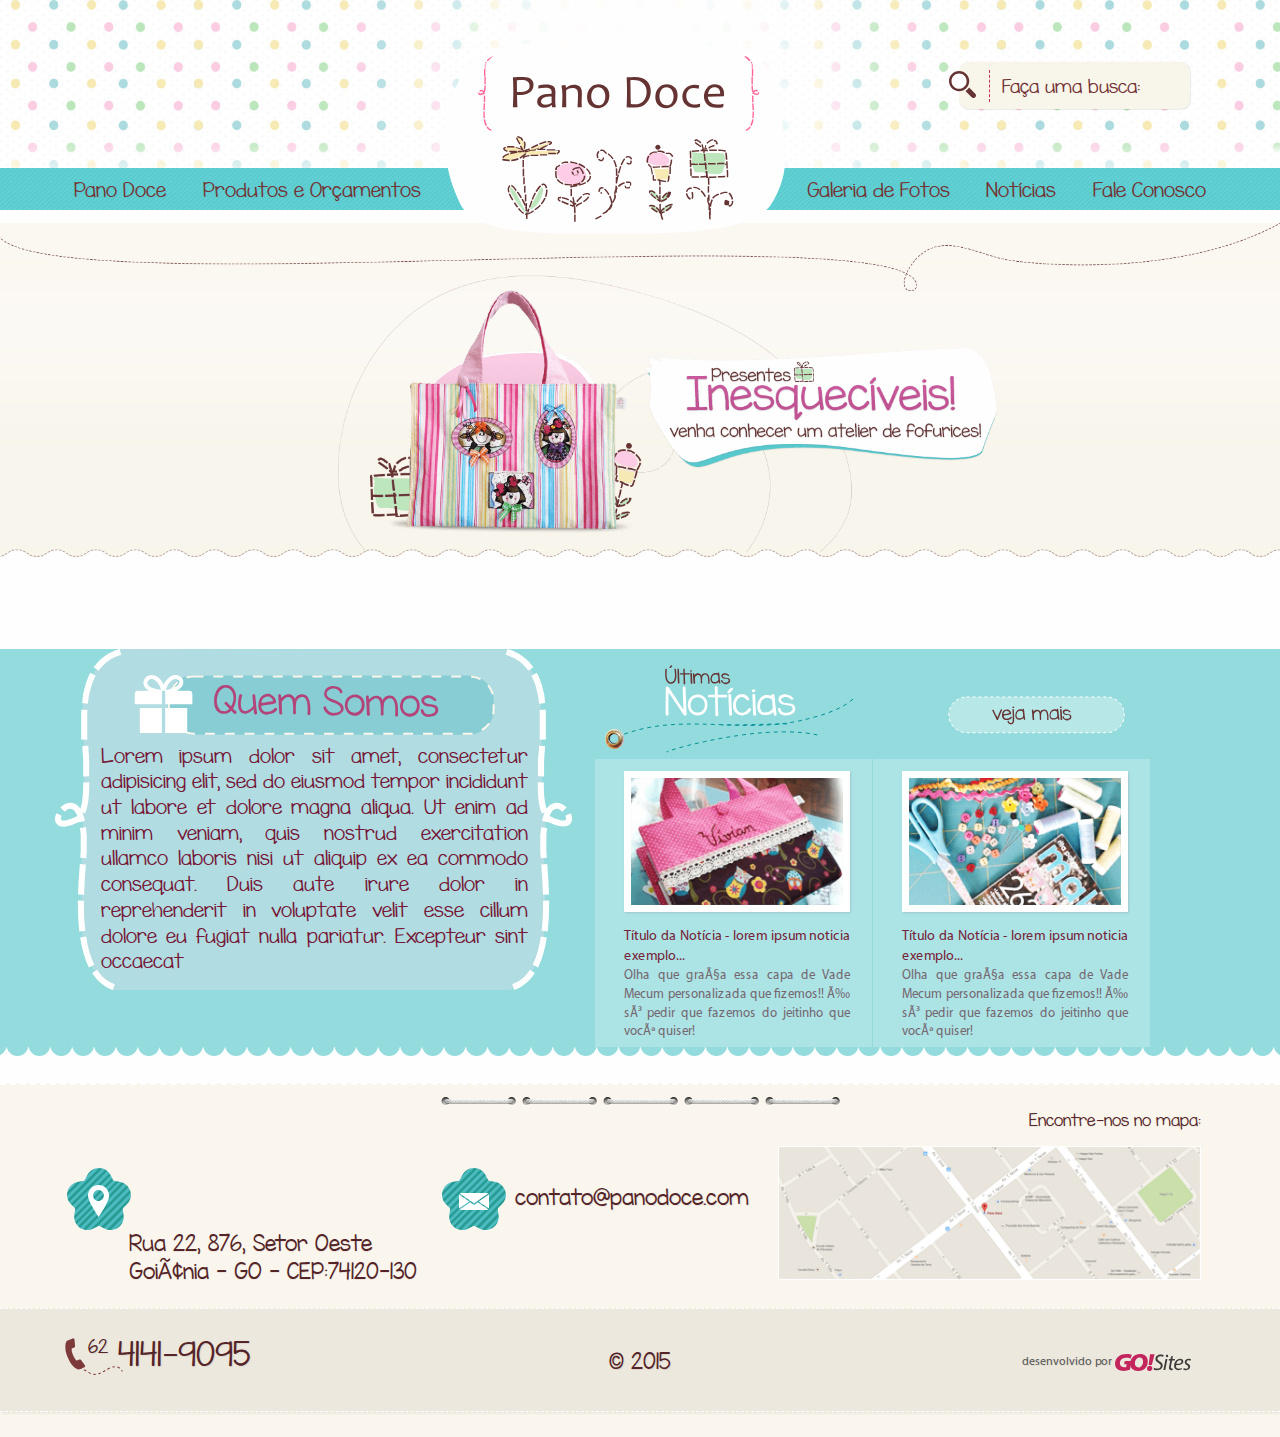
==== commit cafbfffb: "Update index.html" ====
--- a/index.html
+++ b/index.html
@@ -106,7 +106,7 @@
       </div>
     </div>
     <!-- /.quemsomos-noticias-container -->
-    <div class="redes-sociais">
+    <div class="redes-sociais oculto">
       <div class="redes-sociais-titulo">Visite nossas redes</div>
       <section class="instagram">
       <header class="instagram-cabecalho"><img src="img/logo-instagram.svg" class="instagram-titulo" alt="Instagram"></header>
@@ -198,6 +198,10 @@
 	padding-left: 0 !important; /* NAO ALTERAR */
 	padding-right: 0 !important; /* NAO ALTERAR */
 }
+.oculto{
+	display:none!important;
+	visibility:hidden;
+}
 </style>
 <!-- scripts --> 
 <script src="js/jquery-1.11.2.min.js"></script>
